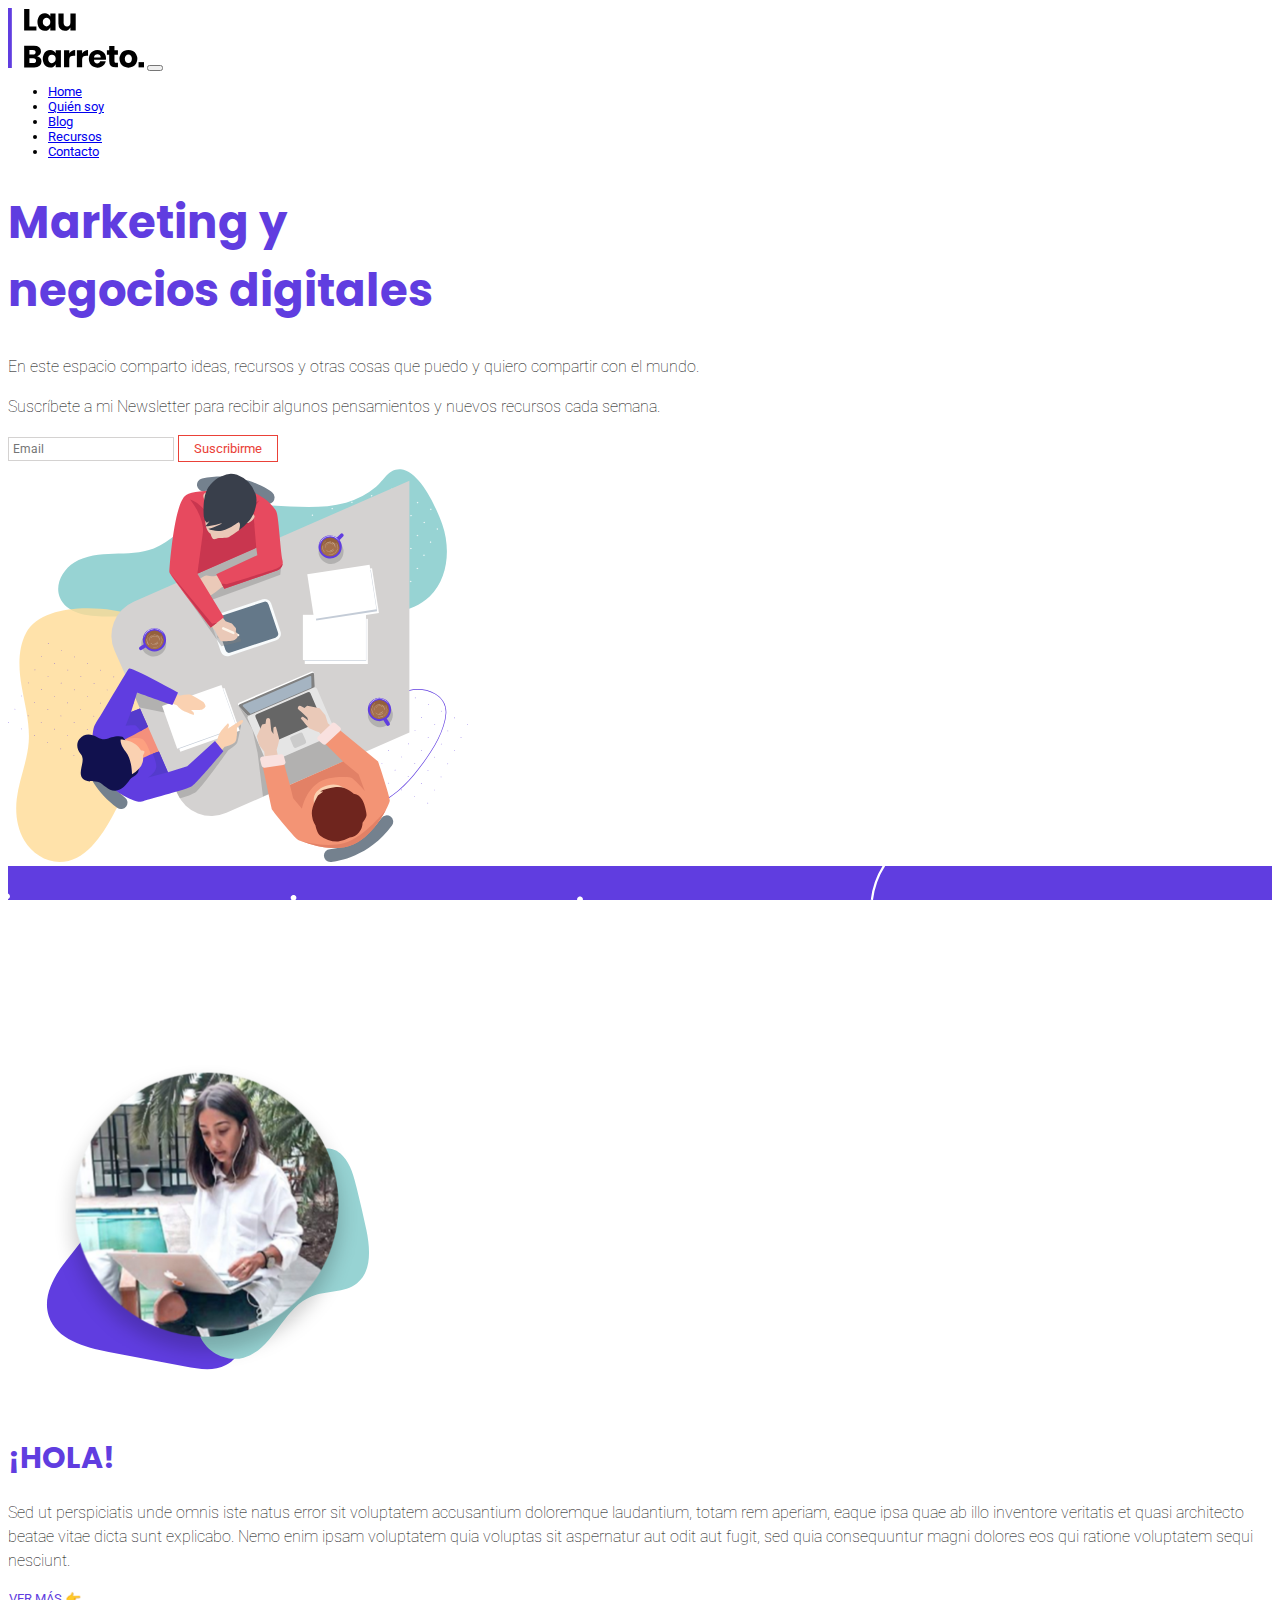
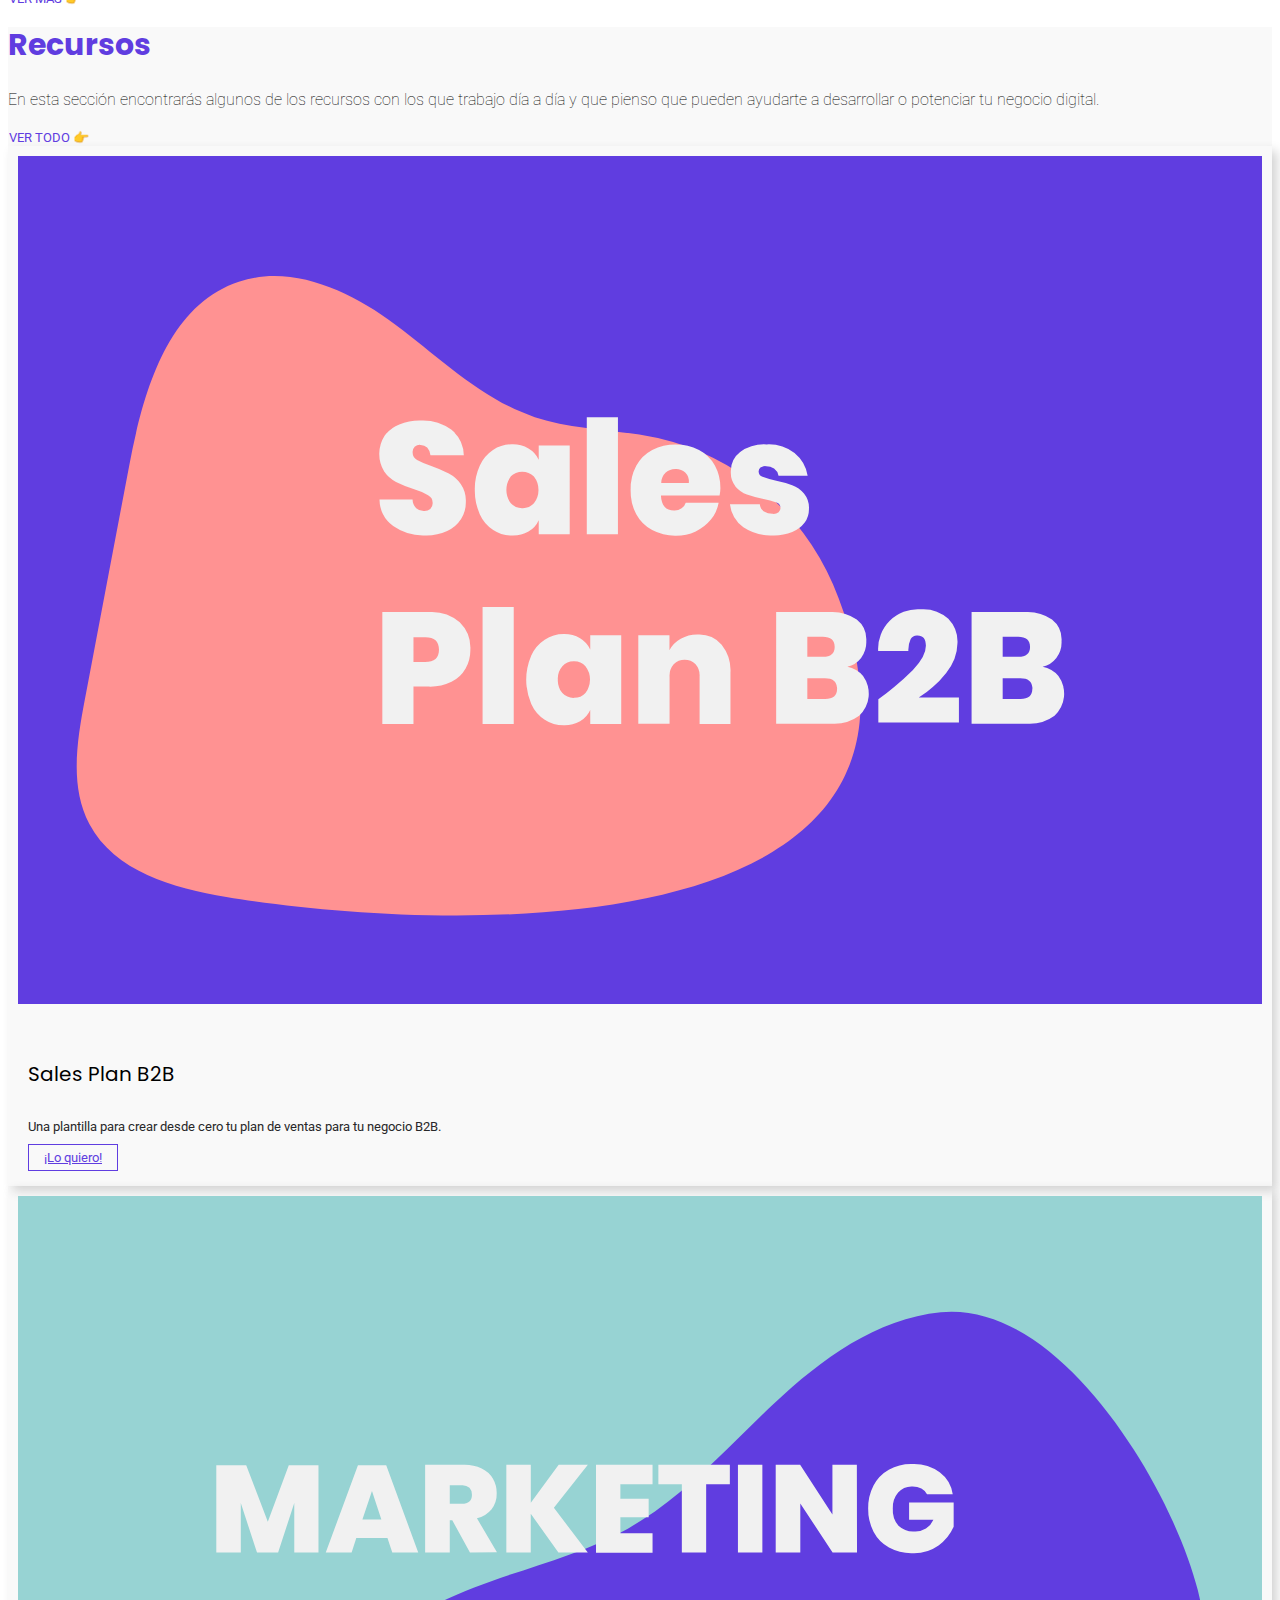
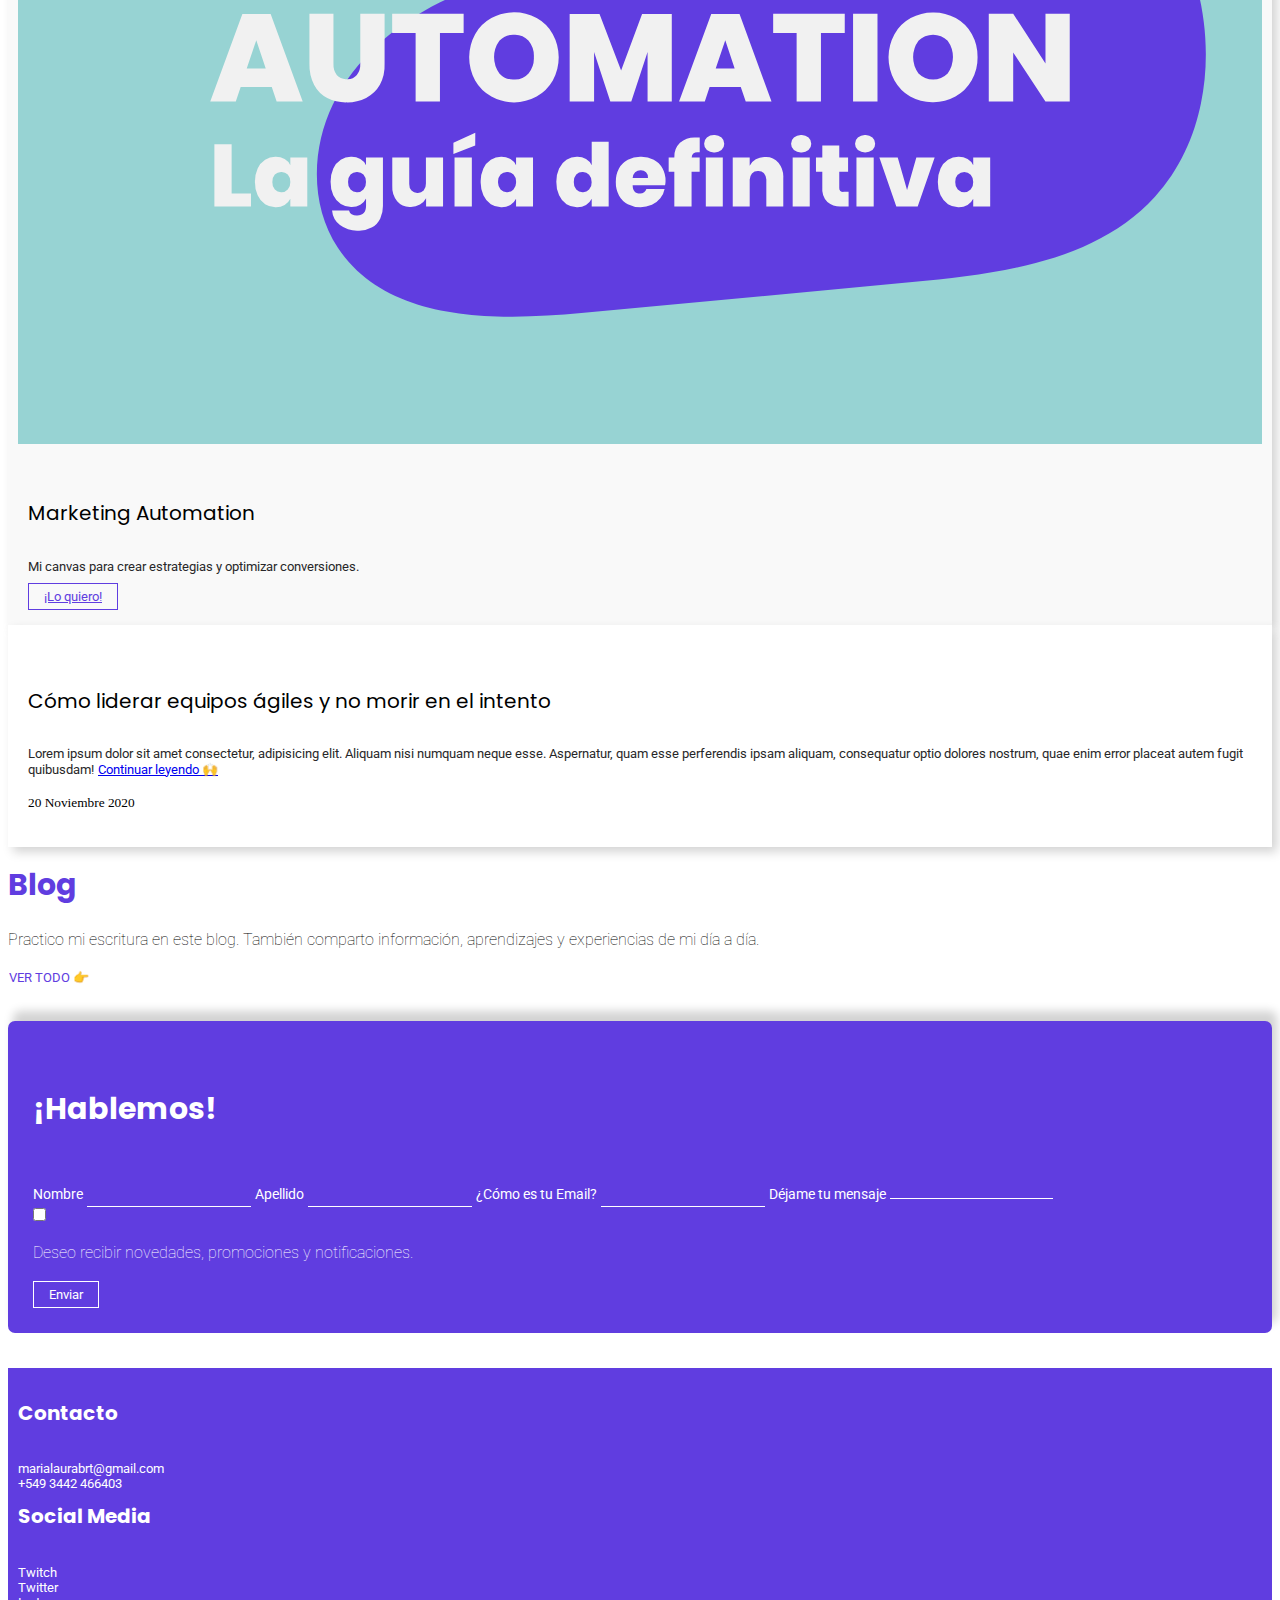
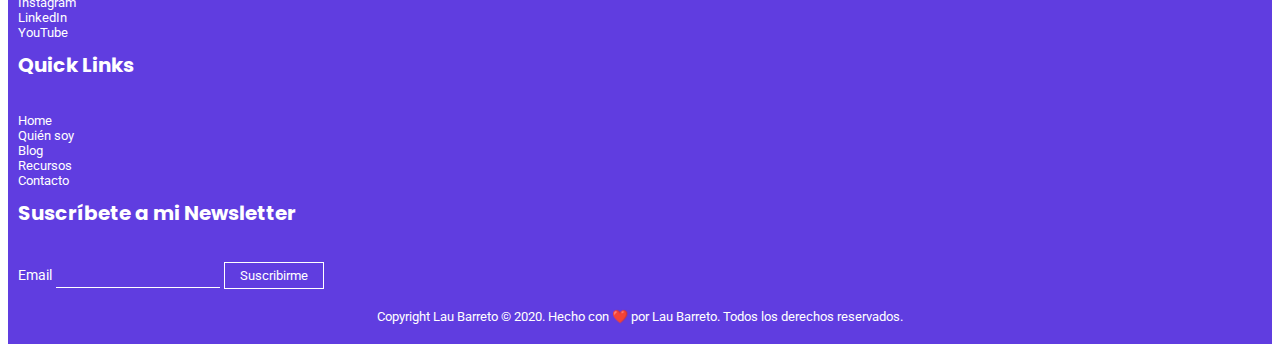
==== index.html @ 6812559f "Primeros archivos subidos. Se ignoraron node_modules y packages json" ====
<!DOCTYPE html>
<html lang="en">
<head>
    <meta charset="UTF-8">
    <meta name="viewport" content="width=device-width, initial-scale=1.0">
    <title>Lau Barreto | Marketing</title>
    <meta name="description" content="¡Hola! Yo soy Lau Barreto, nerd del Marketing y de los negocios digitales.">
    <meta name="keywords" content="Marketing, Marketing Digital, Negocios Digitales, Comercio Electrónico">

    <link href="https://fonts.googleapis.com/css2?family=Poppins:wght@100;300;600;800&family=Roboto+Mono:wght@300;400;600&display=swap" rel="stylesheet">
    <link href="https://fonts.googleapis.com/css2?family=Roboto:wght@300&display=swap" rel="stylesheet">

    <link rel="stylesheet" href="https://cdn.jsdelivr.net/npm/bootstrap@4.5.3/dist/css/bootstrap.min.css" integrity="sha384-TX8t27EcRE3e/ihU7zmQxVncDAy5uIKz4rEkgIXeMed4M0jlfIDPvg6uqKI2xXr2" crossorigin="anonymous">
    <script src="https://code.jquery.com/jquery-3.5.1.slim.min.js" integrity="sha384-DfXdz2htPH0lsSSs5nCTpuj/zy4C+OGpamoFVy38MVBnE+IbbVYUew+OrCXaRkfj" crossorigin="anonymous"></script>
    <script src="https://cdn.jsdelivr.net/npm/bootstrap@4.5.3/dist/js/bootstrap.bundle.min.js" integrity="sha384-ho+j7jyWK8fNQe+A12Hb8AhRq26LrZ/JpcUGGOn+Y7RsweNrtN/tE3MoK7ZeZDyx" crossorigin="anonymous"></script>
    
    <link rel="stylesheet" href="css/styles.css">

</head>
<body>
    
    <!-- NAVEGACION -->

    <nav class="navbar navbar-expand-md navbar-light sticky-top sm-light">
        <!-- Brand -->
        <img src="assets/logo.svg" alt="Logo" class="navbar-brand m-0" height="60">

        <!-- Toggler Button -->
        <button class="navbar-toggler" type="button" data-toggle="collapse" data-target="#collapsibleNavbar">
            <span class="navbar-toggler-icon"></span>
        </button>

        <!-- Links -->
        <div class="collapse navbar-collapse justify-content-end" id="collapsibleNavbar">
            <ul class="navbar-nav">
                <li class="nav-item"><a class="nav-link" href="index.html" >Home</a></li>
                <li class="nav-item"><a class="nav-link" href="quiensoy.html">Quién soy</a></li>
                <li class="nav-item"><a class="nav-link" href="blog.html">Blog</a></li>
                <li class="nav-item"><a class="nav-link" href="recursos.html">Recursos</a></li>
                <li class="nav-item"><a class="nav-link" href="contacto.html">Contacto</a></li>
            </ul>
        </div>

    </nav>

    <!-- HERO -->

    <section class="container mt-1">
        <div class="row align-items-center" style="width: 100%;">
            
            <div class="col-md-6 py-4 pl-5"> 
                <h1 class="homeTitulo">Marketing y <br> negocios digitales <span>&#160;</span></h1>
                <p class="parrafoFondoClaro"> En este espacio comparto ideas, recursos y otras cosas que puedo y quiero compartir con el mundo. </p>
                <p class="parrafoFondoClaro">Suscríbete a mi Newsletter para recibir algunos pensamientos y nuevos recursos cada semana.</p>

                <form action="">
                    <fieldset>
                        <input type="email" id="email" placeholder="Email">
                        <input type="submit" value="Suscribirme" class="buttonLight">
                    </fieldset>
                </form>
            </div>

            <div class="col-md-6">
                <img src="assets/hero.svg" alt="trabajando" height="400" class="rounded float-right py-5">
            </div>

        </div>
    </section>

    <!-- SEPARADOR -->  

    <div class="parallax">
    </div>

    <!-- QUIEN SOY -->    

    <section class="container mb-2">

        <div class="row align-items-center mx-0" style="width: 100%";>

            <div class="col-md-5">
                <img src="assets/quiensoy.svg" alt="Quién soy" height="400px" class="rounded float-right">
            </div>

            <div class="col-md-7">
                <h2 class="tituloFondoClaro">¡HOLA!</h2>
                <p class="parrafoFondoClaro">Sed ut perspiciatis unde omnis iste natus error sit voluptatem accusantium doloremque laudantium, totam rem aperiam, eaque ipsa quae ab illo inventore veritatis et quasi architecto beatae vitae dicta sunt explicabo. Nemo enim ipsam voluptatem quia voluptas sit aspernatur aut odit aut fugit, sed quia consequuntur magni dolores eos qui ratione voluptatem sequi nesciunt. </p>
                <button class="bodyButton"><a href="quiensoy.html">VER MÁS 👉</a></button>
            </div>
        </div>
    </section>


    <!-- RECURSOS --> 

    <section class="greyBackround">
        <div class="container">

            <div class="row align-items-center mx-0 pt-5 pb-5">

                <div class="col-md-6">
                    <h2 class="tituloFondoClaro">Recursos</h2>
                    <p class="parrafoFondoClaro"> En esta sección encontrarás algunos de los recursos con los que trabajo día a día y que pienso que pueden ayudarte a desarrollar o potenciar tu negocio digital. </p>
                    <button class="bodyButton"><a href="recursos.html">VER TODO 👉</a></button> 
                    <br>
                </div>

                <div class="col-md-3 card" style="box-shadow: 5px 5px 10px lightgrey;">

                    <img src="assets/recursosDestacados02.svg" class="card-img-top pt-2" alt="Card image cap">

                    <div class="card">
                        <h5 class="card__titulo">Sales Plan B2B</h5>
                        <p class="card__body">Una plantilla para crear desde cero tu plan de ventas para tu negocio B2B.</p>
                        <a class="secondaryButton" href="https://www.google.com/">¡Lo quiero!</a>
                    </div>
                </div>


                <div class="col-md-3 card" style="box-shadow: 5px 5px 10px lightgrey;">

                    <img src="assets/recursosDestacados04.svg" class="card-img-top pt-2" alt="Card image cap">

                    <div class="card">
                        <h5 class="card__titulo">Marketing Automation</h5>
                        <p class="card__body">Mi canvas para crear estrategias y optimizar conversiones.</p>
                        <a class="secondaryButton" href="https://www.google.com/">¡Lo quiero!</a>
                      
                    </div>
                </div>    
            </div>
        </div>
    </section>


    <!-- BLOG -->

    <section class="whiteBackround">

        <div class="container">

            <div class="row align-items-center mx-0 pt-5 pb-5">


                <div class="col-md-8">
                    <div class="card" style="box-shadow: 5px 5px 10px lightgrey;">
                        <div class="card">
                        <h5 class="card__titulo">Cómo liderar equipos ágiles y no morir en el intento</h5>
                        <p class="card__body"> Lorem ipsum dolor sit amet consectetur, adipisicing elit. Aliquam nisi numquam neque esse. Aspernatur, quam esse perferendis ipsam aliquam, consequatur optio dolores nostrum, quae enim error placeat autem fugit quibusdam! <a class="bodyButton" href="#"> Continuar leyendo 🙌</a> </p>
                        <p><small class="text-muted">20 Noviembre 2020</small></p>
                        </div>
                    </div>
                </div>

                <div class="col-md-4 mt-4">
                    <h2 class="tituloFondoClaro">Blog</h2>
                    <p class="parrafoFondoClaro"> Practico mi escritura en este blog. También comparto información, aprendizajes y experiencias de mi día a día. </p>
                    <button class="bodyButton"><a href="recursos.html">VER TODO 👉</a></button> <br>
                </div>

            </div>
        </div>
    </section>

    <!-- CONTACTO -->

    <section>
        <div class="container mt-2">
            <div class="row align-items-center mx-0 pt-4">
                <div class="col-md-2">
                </div>

                <div class="col-md-8 px-2">
                    <div class="backroundForm">

                        <h3 class="tituloFondoOscuro">
                            ¡Hablemos!
                        </h3>

                        <form action="">
                            <div class="form-group">
                                <label for="nombre" class="formlabel"> Nombre</label>
                                <input type="text" id="nombre" class="form-control form-control-sm">

                                <label for="apellido" class="formlabel">Apellido</label>
                                <input type="text" id="apellido" class="form-control form-control-sm">

                                <label for="email" class="formlabel"> ¿Cómo es tu Email?</label>
                                <input type="email" id="email" class="form-control form-control-sm">

                                <label for="mensaje" class="formlabel">Déjame tu mensaje</label>
                                <textarea name="mensaje" id="mensaje" class="form-control form-control-sm"></textarea>

                                <div class="custom-control custom-checkbox">
                                    <input type="checkbox" class="custom-control-input" id="customCheck1">
                                    <label class="custom-control-label mt-2" for="customCheck1"> <p class="parrafoFondoOscuro"> Deseo recibir novedades, promociones y notificaciones.</p></label>
                                </div>

                                <div>
                                    <input type="submit" value="Enviar" class="buttonDark">
                                </div>
                            </div>     
                        </form>
                    </div>
                </div>

                <div class="col-md-2">
                </div>
            </div>
        </div>
    </section>

    <!-- FOOTER -->   

    <footer>
        <div class="container">
            <div class="row">
                <div class="col-12 col-md px-10">
                    <h5>Contacto</h5>
                    <p> marialaurabrt@gmail.com<br>
                    +549 3442 466403</p>                
                </div>

                <div class="col-6 col-md">
                    <h5>Social Media</h5>
                    <li><a href="https://www.twitch.tv/mlaubarreto">Twitch</a></li>
                    <li><a href="https://twitter.com/mlaubarreto">Twitter</a></li>
                    <li><a href="https://www.instagram.com/mlaubarreto/">Instagram</a></li>
                    <li><a href="https://www.linkedin.com/in/marialaurabrt/">LinkedIn</a></li>
                    <li><a href="https://youtube.com/channel/UCHQdFma4x_9Jci0c0m8lUIg">YouTube</a></li>
                </div>

                <div class="col-6 col-md">
                    <h5>Quick Links</h5>
                    <li><a href="index.html">Home</a></li>
                    <li><a href="quiensoy.html">Quién soy</a></li>
                    <li><a href="blog.html">Blog</a></li>
                    <li><a href="recursos.html">Recursos</a></li>
                    <li><a href="contacto.html">Contacto</a></li>
                </div>

                <div class="col-12 col-md">
                    <form action="">
                        <fieldset>
                            <h5>Suscríbete a mi Newsletter</h5>
                            <label for="email" class="formlabel">Email</label>
                            <input type="email" id="email" class="form-control form-control-sm">
                            <input type="submit" value="Suscribirme" class="buttonDark">
                        </fieldset>
                    </form>
                </div>
    
            </div>

            <div class="footer-copyright">
                <p>Copyright Lau Barreto © 2020. Hecho con ❤️  por Lau Barreto. Todos los derechos reservados.</p>
            </div>
        </div>    

    </footer>
    
</body>
</html>
---- css/styles.css ----
/* NAVBAR */
nav {
  font-size: 13px;
  font-family: 'Roboto', sans-serif;
  background-color: #ffffff; }

/* HERO */
h1 span {
  position: absolute;
  right: 0;
  width: 0;
  background: #ffffff;
  border-left: 1px solid #ffffff;
  animation: escribir 2s steps(30) infinite alternate; }

@keyframes escribir {
  from {
    width: 100%; }
  to {
    width: 0; } }

/* FORMULARIOS */
form input, form textarea {
  font-style: normal;
  font-size: 12px;
  font-family: 'Roboto', sans-serif;
  text-align: left;
  padding: 4px;
  margin: 0;
  border: 1px solid #D4D2D1; }

fieldset {
  border: none;
  padding: 0;
  margin: 0; }

.form-control {
  background-color: transparent;
  color: white;
  border-radius: 0;
  border-color: #ffffff;
  border-width: 0 0 1px 0;
  border-style: none none solid none;
  box-shadow: none; }

.formlabel {
  font-size: 14px;
  font-family: 'Roboto', sans-serif;
  color: #ffffff;
  margin-top: 5px;
  margin-bottom: 0; }

.form-control:focus {
  box-shadow: none;
  background-color: #603DE0;
  color: #ffffff;
  border-color: #EA4138; }

textarea {
  resize: none; }

/* DESTACADO BLOG */
.destacado {
  background-color: #603DE0;
  border-radius: 10px;
  width: 100px;
  height: auto; }
  .destacado p {
    font-size: 13px;
    font-family: 'Poppins', sans-serif;
    font-weight: normal;
    line-height: 1.5;
    color: #ffffff;
    text-align: center; }

/* TEXTOS COMUNES */
.homeTitulo {
  font-weight: bolder;
  font-size: 45px;
  font-family: 'Poppins', sans-serif;
  text-align: left;
  color: #603DE0; }

h1 {
  font-weight: bolder;
  font-size: 30px;
  font-family: 'Poppins', sans-serif;
  text-align: left;
  color: #603DE0; }

h2 {
  font-weight: bolder;
  font-size: 20px;
  font-family: 'Poppins', sans-serif;
  text-align: left;
  color: #EA4138; }
  h2 a {
    color: #EA4138; }
  h2 a:link {
    text-decoration: none; }
  h2 a:hover {
    color: #603DE0; }

.parrafoFondoClaro {
  font-style: normal;
  font-weight: lighter;
  font-size: 16px;
  font-family: 'Roboto', sans-serif;
  text-align: left;
  line-height: 1.5;
  color: #000000; }

.tituloFondoClaro {
  font-style: normal;
  font-weight: bold;
  font-size: 30px;
  font-family: 'Poppins', sans-serif;
  text-align: left;
  line-height: 1.2;
  color: #603DE0;
  margin-top: 20px; }

.tituloFondoOscuro {
  font-weight: bolder;
  font-size: 30px;
  font-family: 'Poppins', sans-serif;
  color: #ffffff; }

.parrafoFondoOscuro {
  font-style: normal;
  font-weight: lighter;
  font-size: 16px;
  font-family: 'Roboto', sans-serif;
  text-align: left;
  line-height: 1.5;
  color: #ffffff; }

.card__titulo {
  font-style: normal;
  font-weight: normal;
  font-size: 20px;
  font-family: 'Poppins', sans-serif;
  text-align: left;
  line-height: 1.2;
  color: #000000;
  padding-top: 10px; }

.card__body {
  font-style: normal;
  font-weight: normal;
  font-size: 13px;
  font-family: 'Roboto', sans-serif;
  text-align: left;
  line-height: 1.2;
  color: #272728; }

.card {
  border-color: transparent;
  padding: 10px; }

/* BACKROUND PARALLAX */
.parallax {
  background-image: url(../assets/backround.svg);
  height: 150px;
  background-attachment: fixed;
  background-position: center;
  background-repeat: no-repeat;
  background-size: cover; }

/* BUTTONS */
/* BUTTON LIGHT */
.buttonLight {
  background-color: transparent;
  border: 1px solid;
  font-size: 13px;
  font-family: 'Roboto', sans-serif;
  padding: 5px 15px 5px 15px;
  overflow: hidden;
  text-align: center;
  transition: all 0.5s;
  color: #EA4138;
  border-color: #EA4138; }

.buttonLight:hover {
  color: #ffffff;
  background-color: #EA4138;
  border-color: #EA4138; }

.buttonLight:visited {
  background-color: transparent;
  border: 1px solid;
  font-size: 13px;
  font-family: 'Roboto', sans-serif;
  padding: 5px 15px 5px 15px;
  overflow: hidden;
  text-align: center;
  transition: all 0.5s;
  color: #EA4138;
  border-color: #EA4138; }

/* BUTTON DARK */
.buttonDark {
  background-color: transparent;
  border: 1px solid;
  font-size: 13px;
  font-family: 'Roboto', sans-serif;
  padding: 5px 15px 5px 15px;
  overflow: hidden;
  text-align: center;
  transition: all 0.5s;
  color: #ffffff;
  border-color: #ffffff; }

.buttonDark:hover {
  color: #ffffff;
  background-color: #EA4138;
  border-color: #EA4138; }

.buttonDark:visited {
  background-color: transparent;
  border: 1px solid;
  font-size: 13px;
  font-family: 'Roboto', sans-serif;
  padding: 5px 15px 5px 15px;
  overflow: hidden;
  text-align: center;
  transition: all 0.5s;
  color: #ffffff;
  border-color: #ffffff; }

/* BUTTON BODY */
.bodyButton {
  background-color: transparent;
  border: 1px solid;
  font-size: 13px;
  font-family: 'Roboto', sans-serif;
  padding: 5px 15px 5px 15px;
  overflow: hidden;
  text-align: center;
  transition: all 0.5s;
  border-color: transparent;
  padding: 0px; }
  .bodyButton a:link {
    text-decoration: none;
    color: #603DE0; }
  .bodyButton a:hover {
    color: #EA4138; }

/* BUTTON SECONDARY Utilizado para Cards*/
.secondaryButton {
  background-color: transparent;
  border: 1px solid;
  font-size: 13px;
  font-family: 'Roboto', sans-serif;
  padding: 5px 15px 5px 15px;
  overflow: hidden;
  text-align: center;
  transition: all 0.5s;
  border-color: #603DE0;
  color: #603DE0; }
  .secondaryButton a:link {
    color: #603DE0;
    text-decoration: none; }

.secondaryButton:hover {
  color: #ffffff;
  border-color: #603DE0;
  background-color: #603DE0;
  text-decoration: none; }

/* BACKROUNDS */
.greyBackround {
  background-color: #F9F9F9; }

.whiteBackround {
  background-color: #ffffff; }

.backroundForm {
  background-color: #603DE0;
  color: #ffffff;
  border-radius: 7px;
  box-shadow: 5px -10px 10px lightgrey;
  padding: 25px;
  padding-top: 35px;
  margin-top: 35px;
  margin-bottom: 35px; }

.darkBackround {
  background-color: #603DE0; }

.media {
  display: flex;
  flex-direction: row;
  flex-wrap: wrap;
  align-items: center; }

/* FOOTER */
footer {
  padding: 20px 10px 0px 10px;
  background-color: #603DE0; }
  footer h5 {
    font-family: 'Poppins', sans-serif;
    font-size: 20px;
    color: #ffffff;
    margin-top: 10px; }
  footer p {
    font-family: 'Roboto', sans-serif;
    font-size: 13px;
    margin: 0;
    color: #ffffff; }

.footer-copyright {
  padding: 20px !important;
  text-align: center; }

footer li {
  font-family: 'Roboto', sans-serif;
  list-style: none;
  color: #ffffff;
  font-size: 13px; }

/* FOOTER Pseudoclasses */
footer a:link {
  color: #ffffff;
  text-decoration: none; }

footer a:visited {
  color: #ffffff; }

footer a:hover {
  color: #EA4138; }
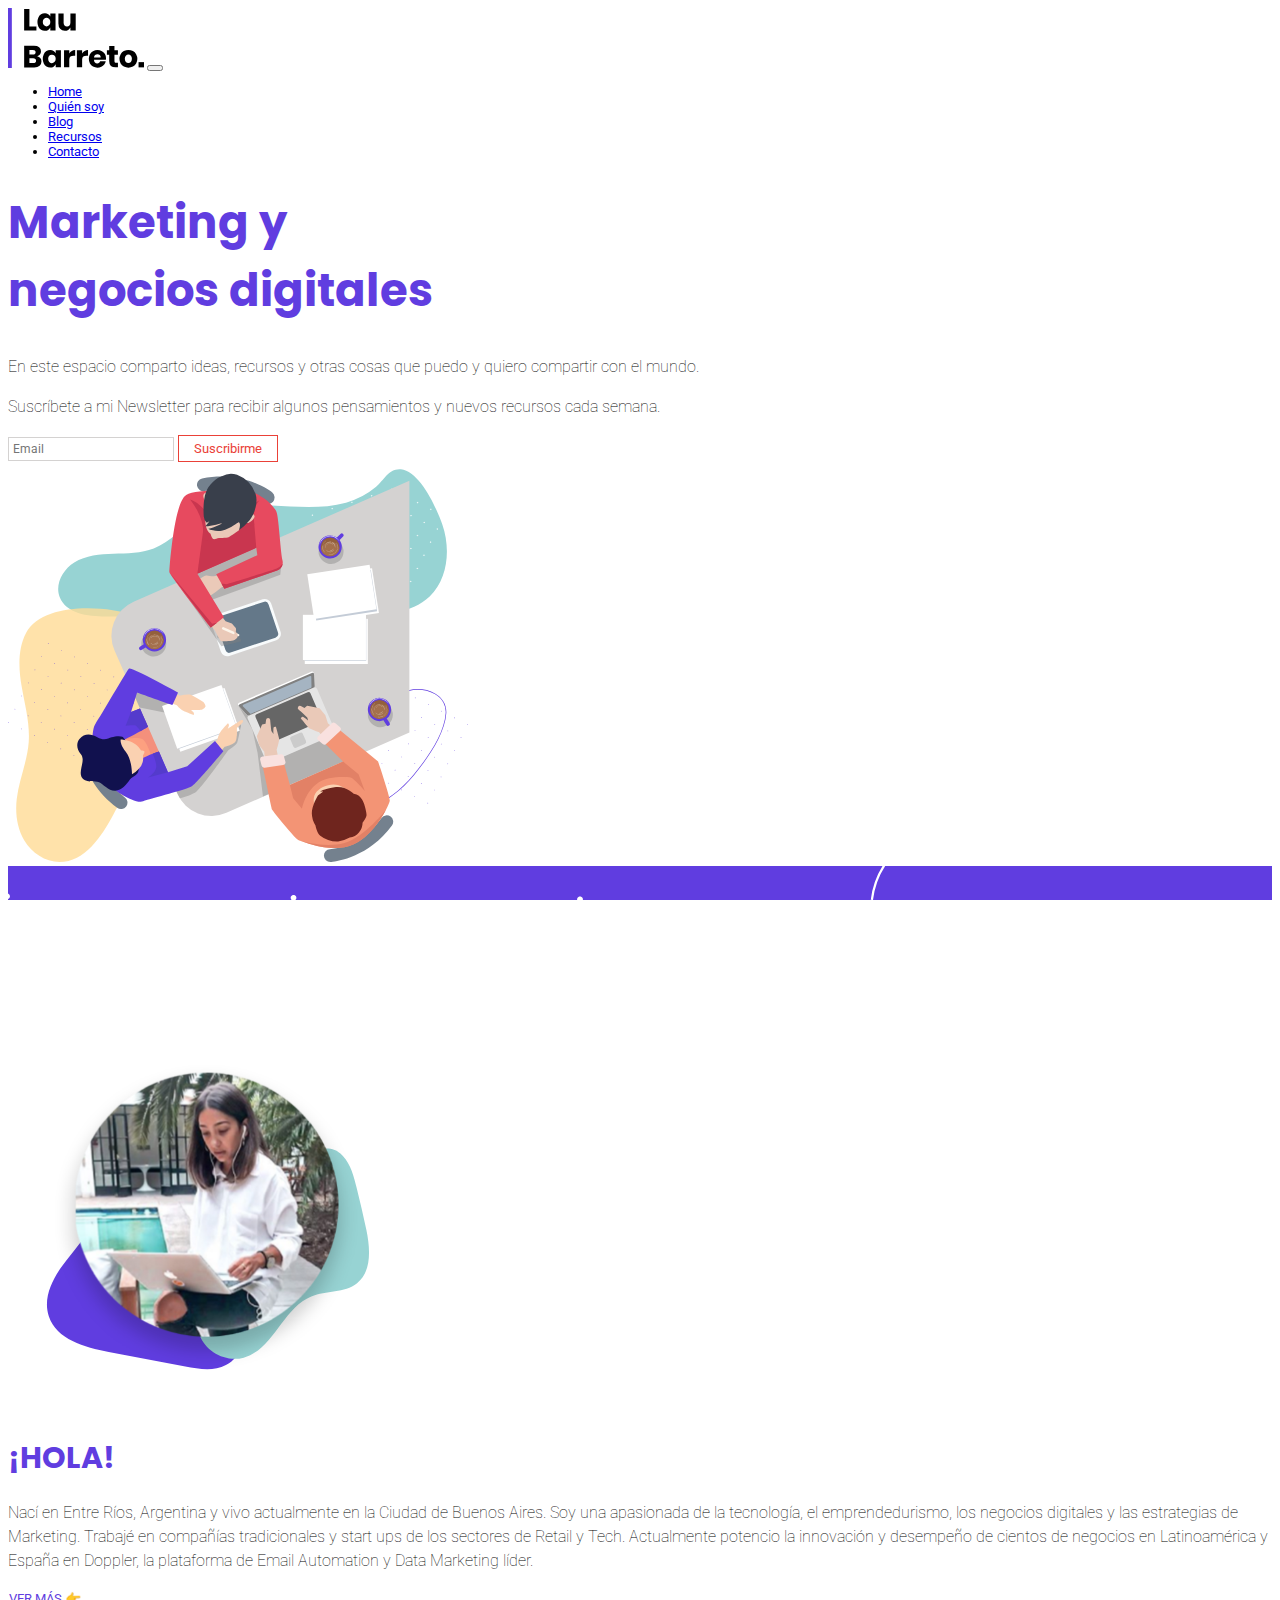
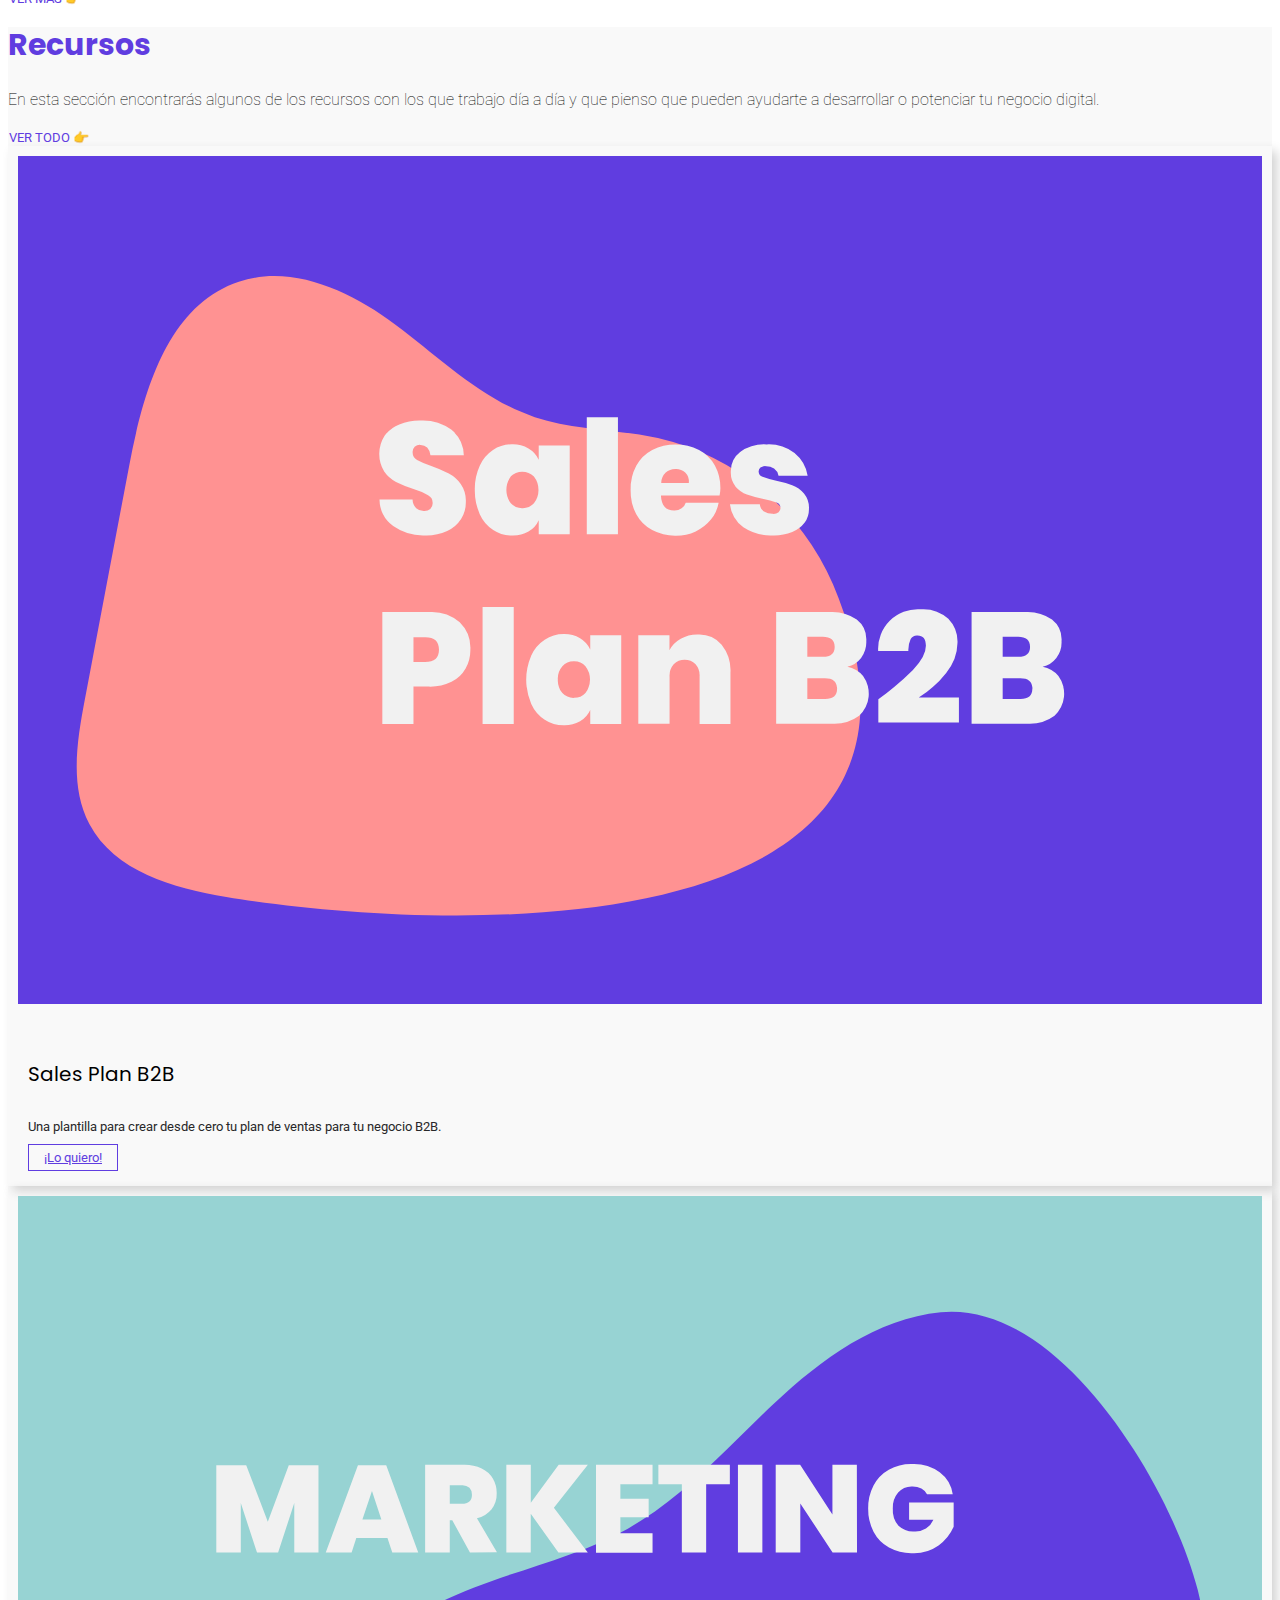
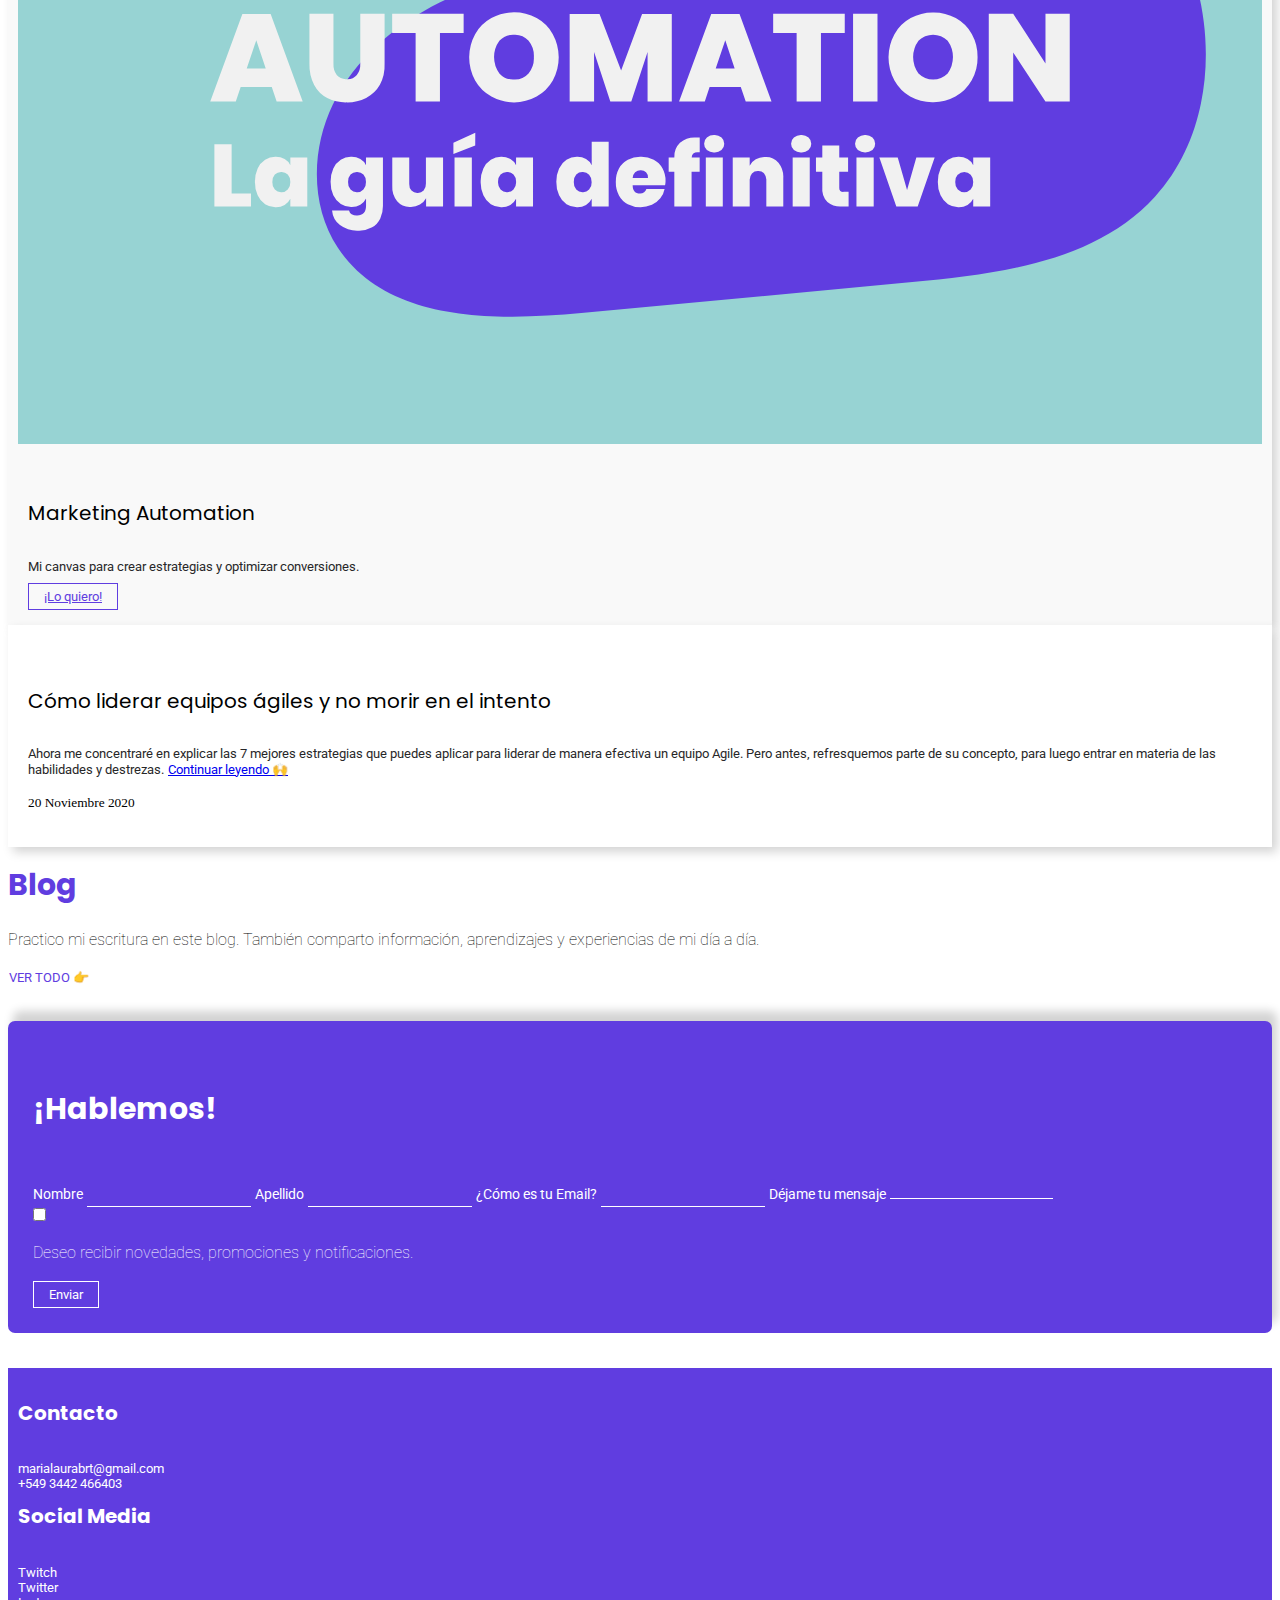
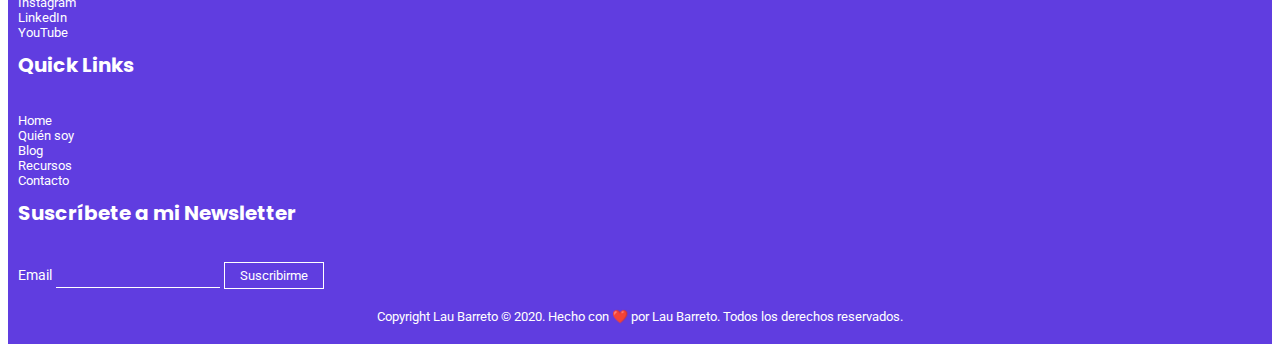
==== commit 8fda13fb: "Actualización de navbar y modificaciones visuales para mobile" ====
--- a/index.html
+++ b/index.html
@@ -11,7 +11,7 @@
     <link href="https://fonts.googleapis.com/css2?family=Roboto:wght@300&display=swap" rel="stylesheet">
 
     <link rel="stylesheet" href="https://cdn.jsdelivr.net/npm/bootstrap@4.5.3/dist/css/bootstrap.min.css" integrity="sha384-TX8t27EcRE3e/ihU7zmQxVncDAy5uIKz4rEkgIXeMed4M0jlfIDPvg6uqKI2xXr2" crossorigin="anonymous">
-    <script src="https://code.jquery.com/jquery-3.5.1.slim.min.js" integrity="sha384-DfXdz2htPH0lsSSs5nCTpuj/zy4C+OGpamoFVy38MVBnE+IbbVYUew+OrCXaRkfj" crossorigin="anonymous"></script>
+    <script src="https://cdnjs.cloudflare.com/ajax/libs/jquery/3.5.1/jquery.min.js" integrity="sha512-bLT0Qm9VnAYZDflyKcBaQ2gg0hSYNQrJ8RilYldYQ1FxQYoCLtUjuuRuZo+fjqhx/qtq/1itJ0C2ejDxltZVFg==" crossorigin="anonymous"></script>
     <script src="https://cdn.jsdelivr.net/npm/bootstrap@4.5.3/dist/js/bootstrap.bundle.min.js" integrity="sha384-ho+j7jyWK8fNQe+A12Hb8AhRq26LrZ/JpcUGGOn+Y7RsweNrtN/tE3MoK7ZeZDyx" crossorigin="anonymous"></script>
     
     <link rel="stylesheet" href="css/styles.css">
@@ -23,7 +23,8 @@
 
     <nav class="navbar navbar-expand-md navbar-light sticky-top sm-light">
         <!-- Brand -->
-        <img src="assets/logo.svg" alt="Logo" class="navbar-brand m-0" height="60">
+        
+        <a href="index.html"><img src="assets/logo.svg" alt="Logo" class="navbar-brand m-0" height="60"></a>
 
         <!-- Toggler Button -->
         <button class="navbar-toggler" type="button" data-toggle="collapse" data-target="#collapsibleNavbar">
@@ -85,7 +86,7 @@
 
             <div class="col-md-7">
                 <h2 class="tituloFondoClaro">¡HOLA!</h2>
-                <p class="parrafoFondoClaro">Sed ut perspiciatis unde omnis iste natus error sit voluptatem accusantium doloremque laudantium, totam rem aperiam, eaque ipsa quae ab illo inventore veritatis et quasi architecto beatae vitae dicta sunt explicabo. Nemo enim ipsam voluptatem quia voluptas sit aspernatur aut odit aut fugit, sed quia consequuntur magni dolores eos qui ratione voluptatem sequi nesciunt. </p>
+                <p class="parrafoFondoClaro">Nací en Entre Ríos, Argentina y vivo actualmente en la Ciudad de Buenos Aires. Soy una apasionada de la tecnología, el emprendedurismo, los negocios digitales y las estrategias de Marketing. Trabajé en compañías tradicionales y start ups de los sectores de Retail y Tech. Actualmente potencio la innovación y desempeño de cientos de negocios en Latinoamérica y España en Doppler, la plataforma de Email Automation y Data Marketing líder.  </p>
                 <button class="bodyButton"><a href="quiensoy.html">VER MÁS 👉</a></button>
             </div>
         </div>
@@ -147,7 +148,7 @@
                     <div class="card" style="box-shadow: 5px 5px 10px lightgrey;">
                         <div class="card">
                         <h5 class="card__titulo">Cómo liderar equipos ágiles y no morir en el intento</h5>
-                        <p class="card__body"> Lorem ipsum dolor sit amet consectetur, adipisicing elit. Aliquam nisi numquam neque esse. Aspernatur, quam esse perferendis ipsam aliquam, consequatur optio dolores nostrum, quae enim error placeat autem fugit quibusdam! <a class="bodyButton" href="#"> Continuar leyendo 🙌</a> </p>
+                        <p class="card__body"> Ahora me concentraré en explicar las 7 mejores estrategias que puedes aplicar para liderar de manera efectiva un equipo Agile. Pero antes, refresquemos parte de su concepto, para luego entrar en materia de las habilidades y destrezas. <a class="bodyButton" href="#"> Continuar leyendo 🙌</a> </p>
                         <p><small class="text-muted">20 Noviembre 2020</small></p>
                         </div>
                     </div>
--- a/css/styles.css
+++ b/css/styles.css
@@ -239,7 +239,8 @@
   text-align: center;
   transition: all 0.5s;
   border-color: transparent;
-  padding: 0px; }
+  padding: 0px;
+  overflow: visible; }
   .bodyButton a:link {
     text-decoration: none;
     color: #603DE0; }
@@ -257,7 +258,8 @@
   text-align: center;
   transition: all 0.5s;
   border-color: #603DE0;
-  color: #603DE0; }
+  color: #603DE0;
+  overflow: visible; }
   .secondaryButton a:link {
     color: #603DE0;
     text-decoration: none; }
